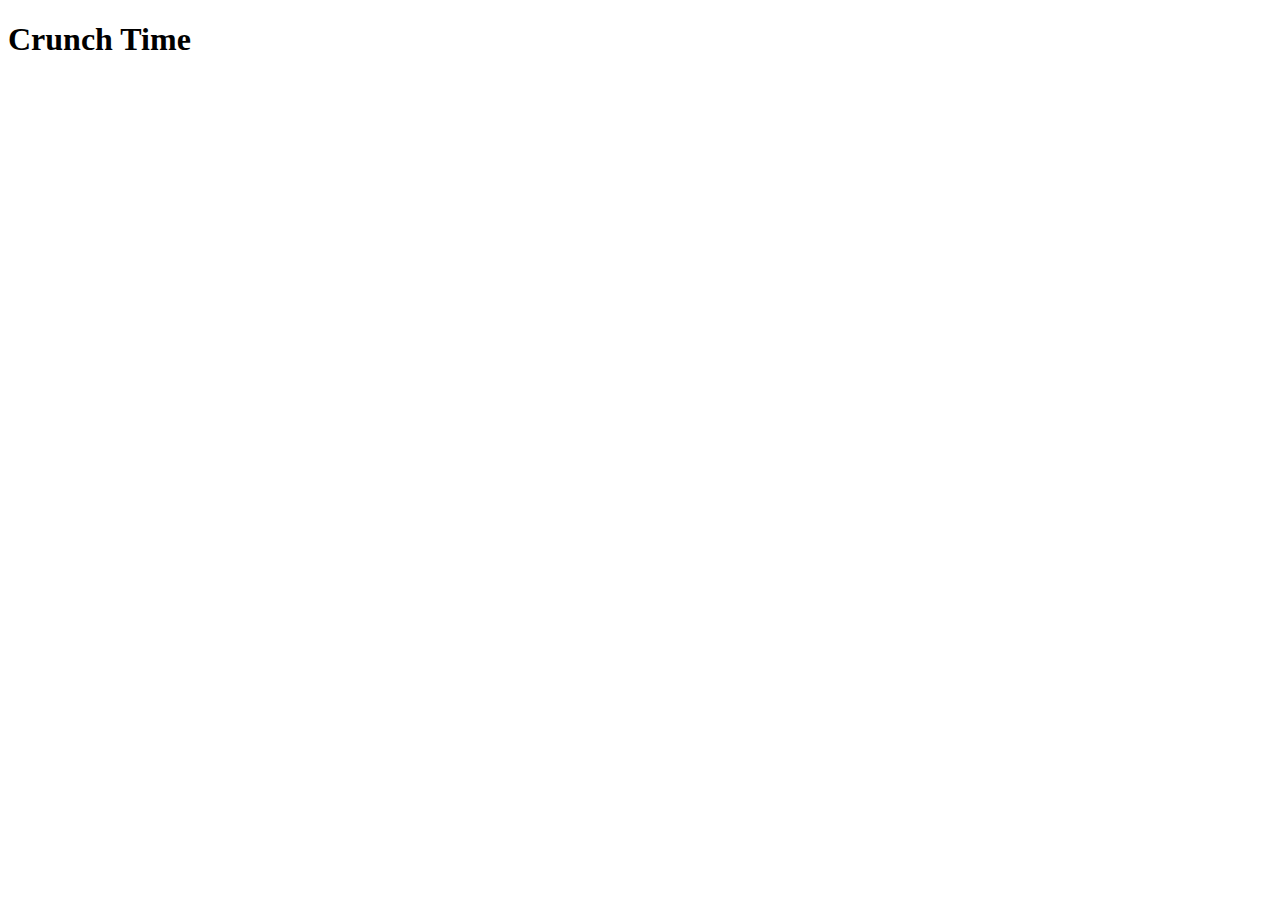
==== index.html @ 93298366 "set up basick html" ====
<!DOCTYPE html>
<html lang="en">
<head>
    <meta charset="UTF-8">
    <meta http-equiv="X-UA-Compatible" content="IE=edge">
    <meta name="viewport" content="width=device-width, initial-scale=1.0">
    <title>Crunch Time </title>
</head>
<body>
    <h1>Crunch Time</h1>
</body>
</html>
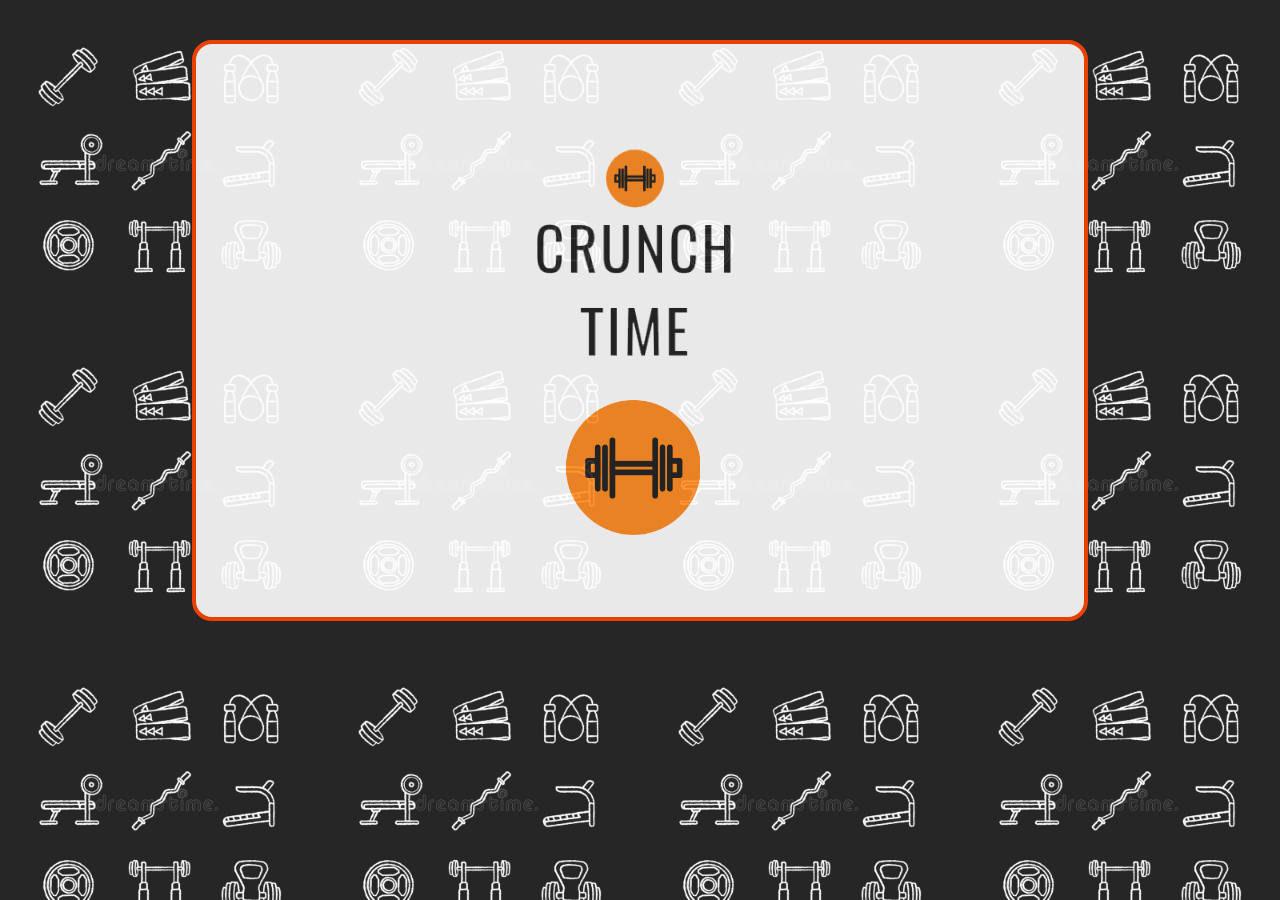
==== commit 427e7733: "main page started" ====
--- a/index.html
+++ b/index.html
@@ -1,12 +1,24 @@
 <!DOCTYPE html>
 <html lang="en">
-<head>
-    <meta charset="UTF-8">
-    <meta http-equiv="X-UA-Compatible" content="IE=edge">
-    <meta name="viewport" content="width=device-width, initial-scale=1.0">
-    <title>Crunch Time </title>
-</head>
-<body>
-    <h1>Crunch Time</h1>
-</body>
+    <head>
+        <meta charset="UTF-8">
+        <meta http-equiv="X-UA-Compatible" content="IE=edge">
+        <meta name="viewport" content="width=device-width, initial-scale=1.0">
+        <link rel="stylesheet" href="https://cdnjs.cloudflare.com/ajax/libs/materialize/1.0.0/css/materialize.min.css">
+        <link rel="stylesheet" href="assets/css/stule.css">
+        <title>Crunch Time </title>
+    </head>
+    
+    <body>
+        <div class="container white">
+            <div class="row">
+                <img  class = "hero" src="assets/images/Black and Yellow Paper Basketball Maximalist Sports Animated Logo (5).png">
+            </div>
+            <div class="row">
+                <img class="enter"src="assets/images/Black and Yellow Paper Basketball Maximalist Sports Animated Logo (6).png">
+            </div>
+        </div>   
+        
+    </body>
+
 </html>--- a/assets/css/stule.css
+++ b/assets/css/stule.css
@@ -0,0 +1,26 @@
+body{
+    background-image: url("../images/strength-training-chalk-white-icons-set-black-background-strength-training-chalk-white-icons-set-black-background-home-188902358.jpg");    
+    background-size: 320px;
+}
+.container{
+   margin-top: 40px;
+   padding-top: 533px;
+   border: 4px solid orangered;
+   border-radius: 20px; 
+   opacity: 0.9;
+}
+.hero{
+    width: 450px;
+    height: 450px;
+    position: absolute;
+    top: 1px;
+    right: 420px;
+}
+.enter{
+    width: 150px;
+    height: 150px;
+    position: absolute;
+    top: 400px;
+    right: 580px;
+}
+
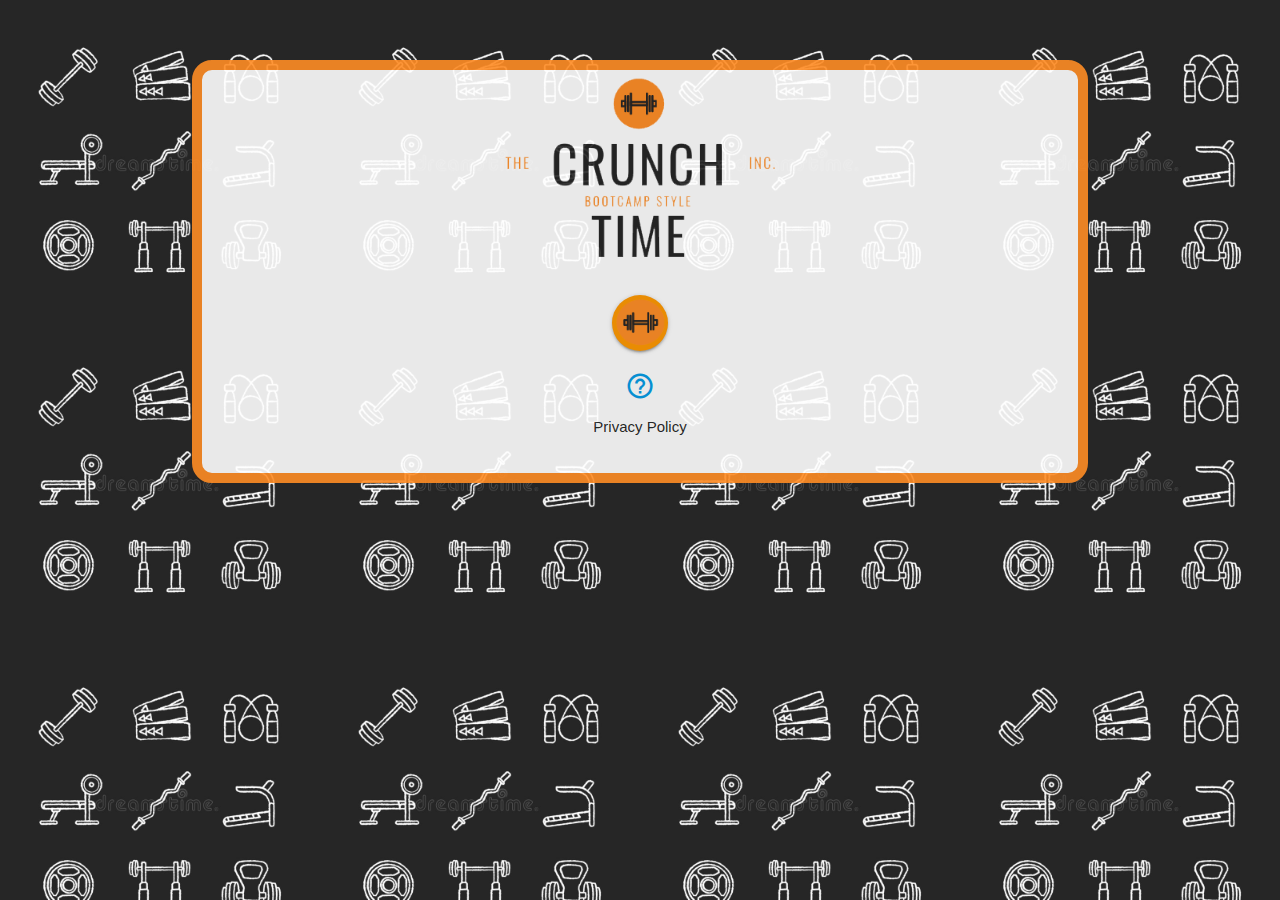
==== commit 7ddace69: "Merge pull request #21 from crunchteam04/feature/main-page" ====
--- a/index.html
+++ b/index.html
@@ -5,20 +5,36 @@
         <meta http-equiv="X-UA-Compatible" content="IE=edge">
         <meta name="viewport" content="width=device-width, initial-scale=1.0">
         <link rel="stylesheet" href="https://cdnjs.cloudflare.com/ajax/libs/materialize/1.0.0/css/materialize.min.css">
+        <link href="https://fonts.googleapis.com/icon?family=Material+Icons" rel="stylesheet">
         <link rel="stylesheet" href="assets/css/stule.css">
         <title>Crunch Time </title>
     </head>
-    
     <body>
         <div class="container white">
             <div class="row">
-                <img  class = "hero" src="assets/images/Black and Yellow Paper Basketball Maximalist Sports Animated Logo (5).png">
+                <div class="col s4"></div>
+                <div class="col s4"><img  class = "responsive-img" src="assets/images/Black and Yellow Paper Basketball Maximalist Sports Animated Logo (5).png"></div>
+                <div class="col s4"></div>
             </div>
             <div class="row">
-                <img class="enter"src="assets/images/Black and Yellow Paper Basketball Maximalist Sports Animated Logo (6).png">
+                <div class="col s5"></div>
+                <div class="col s2 start">
+                    <a class="btn-floating btn-large orange" href="./name.html">
+                        <img  class = "responsive-img start" src="assets/images/Black and Yellow Paper Basketball Maximalist Sports Animated Logo (6).png">
+                    </a>
+                </div>
+                <div class="col s5"></div>
             </div>
-        </div>   
-        
+            <div class="row">
+                <div class="col s5"></div>
+                <div class="col s2 privacy">
+                    <a href="privacy-policy.html">
+                        <i class="small material-icons">help_outline</i>
+                    </a>
+                    <p>Privacy Policy</p>
+                </div>
+                <div class="col s5"></div> 
+            </div>
+        </div>
     </body>
-
 </html>--- a/assets/css/stule.css
+++ b/assets/css/stule.css
@@ -3,24 +3,46 @@
     background-size: 320px;
 }
 .container{
-   margin-top: 40px;
-   padding-top: 533px;
-   border: 4px solid orangered;
+   border: 10px solid #ff8c24;
    border-radius: 20px; 
    opacity: 0.9;
+   margin-top: 60px;
 }
-.hero{
-    width: 450px;
-    height: 450px;
-    position: absolute;
-    top: 1px;
-    right: 420px;
+.start{
+    display: grid;
+    justify-content: center;
 }
-.enter{
-    width: 150px;
-    height: 150px;
-    position: absolute;
-    top: 400px;
-    right: 580px;
+.privacy{
+    display: grid;
+    justify-content: center;
 }
-
+.privacy a i{
+    display: grid;
+    justify-content: center;
+}
+h6{
+    display: grid;
+    justify-content: center;
+    font-weight: bold;
+}
+.avatar{
+    display: grid;
+    justify-content: center;
+}
+.carousel{
+    display: grid;
+    justify-content: center;
+    border: 2px solid black;
+}
+.music{
+    display: grid;
+    justify-content: center;
+}
+.shuffle{
+    display: grid;
+    justify-content: end;
+}
+.left{
+    display: grid;
+    justify-content: end;
+}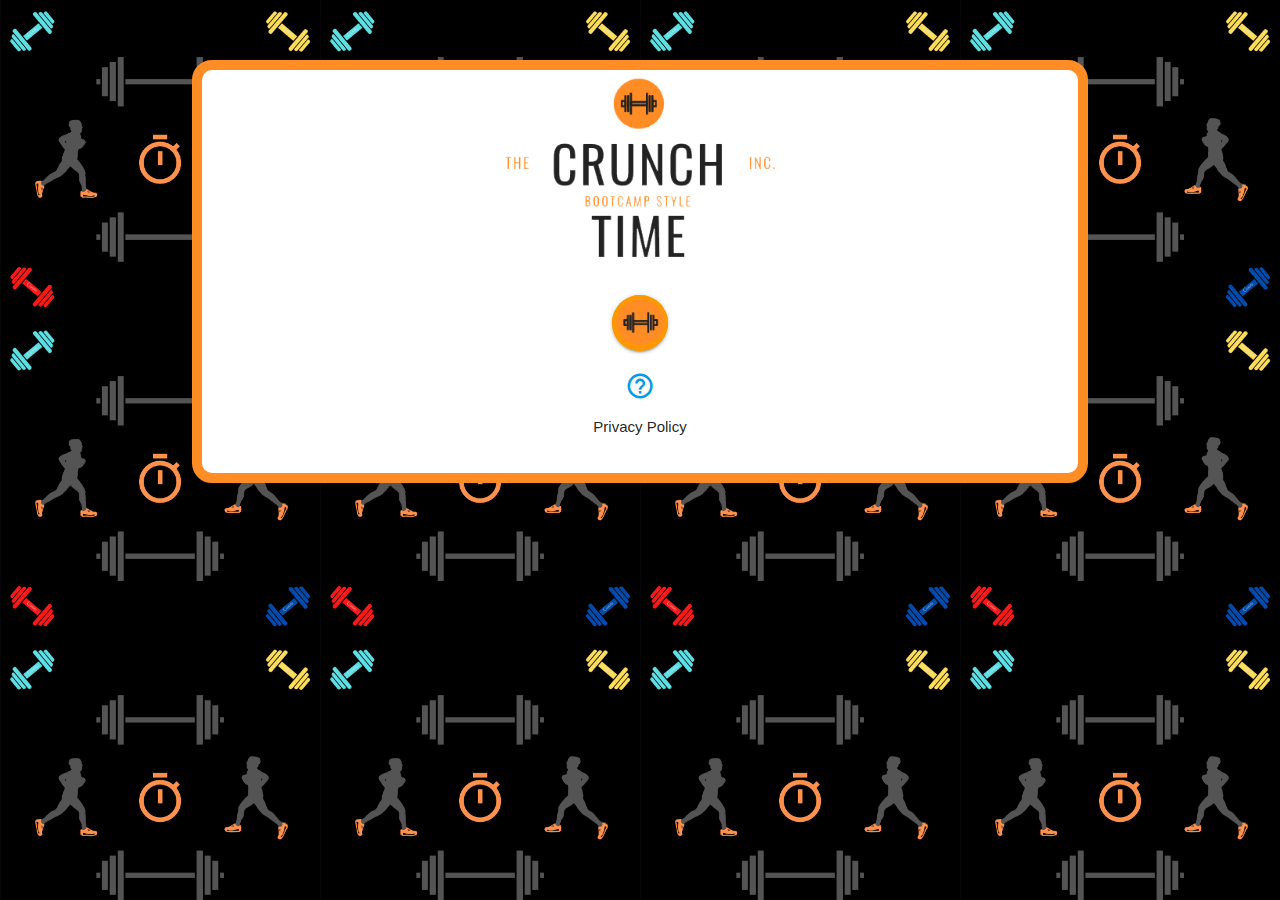
==== commit edc23cb5: "Merge pull request #30 from crunchteam04/feature/nayan" ====
--- a/index.html
+++ b/index.html
@@ -7,6 +7,7 @@
         <link rel="stylesheet" href="https://cdnjs.cloudflare.com/ajax/libs/materialize/1.0.0/css/materialize.min.css">
         <link href="https://fonts.googleapis.com/icon?family=Material+Icons" rel="stylesheet">
         <link rel="stylesheet" href="assets/css/stule.css">
+        <link rel="shortcut icon" type="image/jpg" href="../Crunch-Time/assets/images/Black and Yellow Paper Basketball Maximalist Sports Animated Logo (6).png"/>
         <title>Crunch Time </title>
     </head>
     <body>
@@ -19,7 +20,7 @@
             <div class="row">
                 <div class="col s5"></div>
                 <div class="col s2 start">
-                    <a class="btn-floating btn-large orange" href="./name.html">
+                    <a class="btn-floating btn-large pulse orange" href="./name.html">
                         <img  class = "responsive-img start" src="assets/images/Black and Yellow Paper Basketball Maximalist Sports Animated Logo (6).png">
                     </a>
                 </div>
--- a/assets/css/stule.css
+++ b/assets/css/stule.css
@@ -1,12 +1,12 @@
 body{
-    background-image: url("../images/strength-training-chalk-white-icons-set-black-background-strength-training-chalk-white-icons-set-black-background-home-188902358.jpg");    
+    background-image: url("../images/background.PNG");    
     background-size: 320px;
 }
 .container{
    border: 10px solid #ff8c24;
    border-radius: 20px; 
-   opacity: 0.9;
    margin-top: 60px;
+   
 }
 .start{
     display: grid;
@@ -45,4 +45,29 @@
 .left{
     display: grid;
     justify-content: end;
-}+}
+
+.slideContainer{
+    width: 75%;
+    
+}
+
+.slider{
+    width: 100%;
+    height: 20px;
+}
+
+.slider::after{
+    content: '60 ';
+    font-size: 1.2rem;
+    position: absolute;
+    left: 97%;
+    top: 100%;
+}
+.slider::before{
+    content: '0';
+    font-size: 1.2rem;
+    position: absolute;
+    right: 97%;
+    top: 100%;
+}
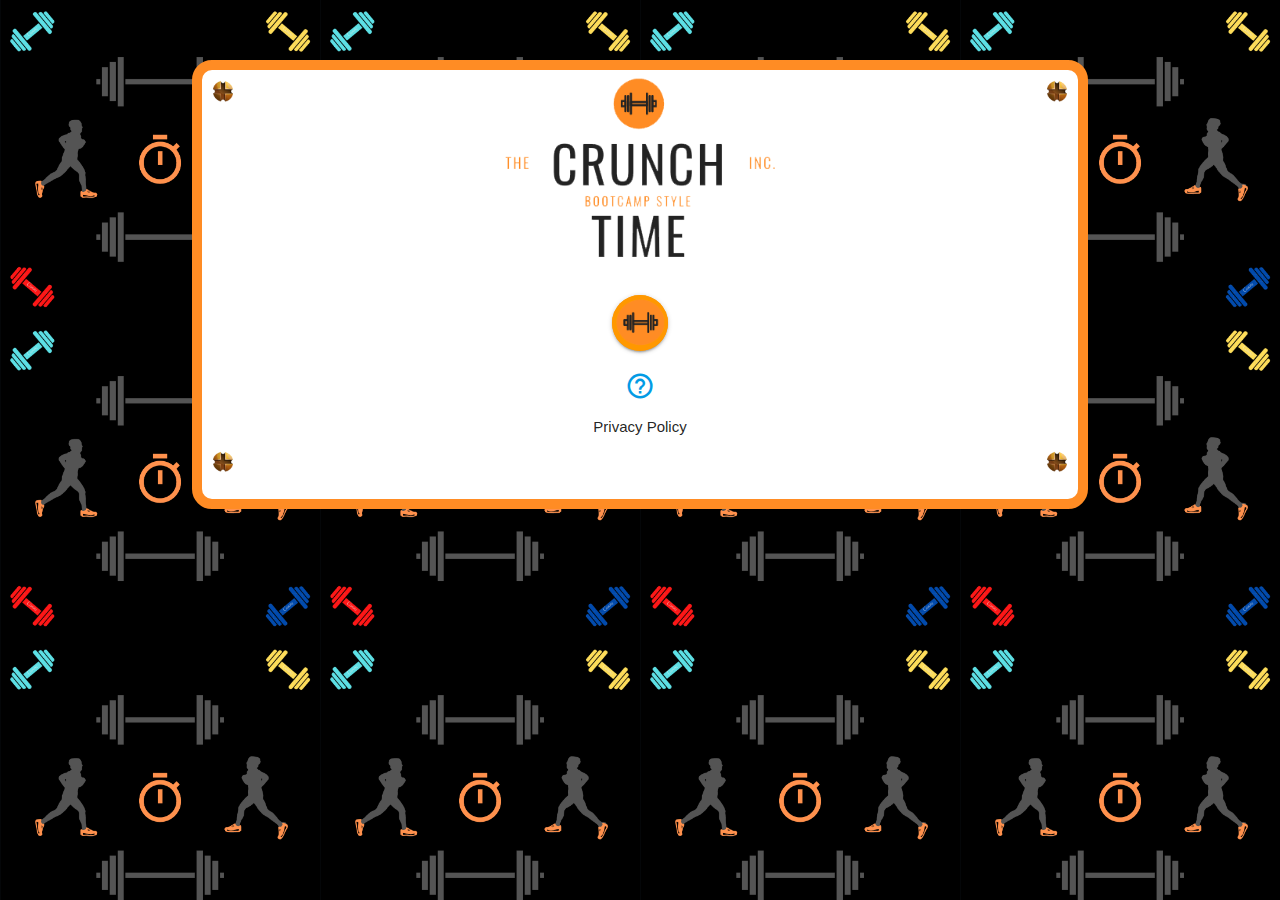
==== commit f35d413e: "final final commit" ====
--- a/index.html
+++ b/index.html
@@ -7,15 +7,19 @@
         <link rel="stylesheet" href="https://cdnjs.cloudflare.com/ajax/libs/materialize/1.0.0/css/materialize.min.css">
         <link href="https://fonts.googleapis.com/icon?family=Material+Icons" rel="stylesheet">
         <link rel="stylesheet" href="assets/css/stule.css">
-        <link rel="shortcut icon" type="image/jpg" href="../Crunch-Time/assets/images/Black and Yellow Paper Basketball Maximalist Sports Animated Logo (6).png"/>
+        <link rel="shortcut icon" type="image/jpg" href="./assets/images/Black and Yellow Paper Basketball Maximalist Sports Animated Logo (6).png"/>
         <title>Crunch Time </title>
     </head>
     <body>
         <div class="container white">
             <div class="row">
-                <div class="col s4"></div>
+                <div class="col s4">
+                    <img class="responsive-img topLeft" src="assets/images/cross-screw-head-icon-cartoon-260nw-1459776539.png">
+                </div>
                 <div class="col s4"><img  class = "responsive-img" src="assets/images/Black and Yellow Paper Basketball Maximalist Sports Animated Logo (5).png"></div>
-                <div class="col s4"></div>
+                <div class="col s4 topRight">
+                    <img class="responsive-img topRight1" src="assets/images/cross-screw-head-icon-cartoon-260nw-1459776539.png">
+                </div>
             </div>
             <div class="row">
                 <div class="col s5"></div>
@@ -27,14 +31,18 @@
                 <div class="col s5"></div>
             </div>
             <div class="row">
-                <div class="col s5"></div>
+                <div class="col s5">
+                    <img class="responsive-img bottomLeft" src="assets/images/cross-screw-head-icon-cartoon-260nw-1459776539.png">
+                </div>
                 <div class="col s2 privacy">
                     <a href="privacy-policy.html">
                         <i class="small material-icons">help_outline</i>
                     </a>
                     <p>Privacy Policy</p>
                 </div>
-                <div class="col s5"></div> 
+                <div class="col s5 bottomRight">
+                    <img class="responsive-img bottomRight1" src="assets/images/cross-screw-head-icon-cartoon-260nw-1459776539.png">
+                </div> 
             </div>
         </div>
     </body>
--- a/assets/css/stule.css
+++ b/assets/css/stule.css
@@ -24,6 +24,8 @@
     display: grid;
     justify-content: center;
     font-weight: bold;
+    color: #ff8c24;
+    text-shadow: 1px 2.8px black;
 }
 .avatar{
     display: grid;
@@ -65,9 +67,64 @@
     top: 100%;
 }
 .slider::before{
-    content: '0';
+    content: '1';
     font-size: 1.2rem;
     position: absolute;
     right: 97%;
     top: 100%;
 }
+
+.potatoes {
+    display: flex;
+    flex-direction: column;
+    align-items: center;
+}
+
+.exer{
+    display: grid;
+    justify-content: center;
+}
+
+.exercise-img{
+    width: 200px;
+    height: 200px;
+}
+
+.quotebox{
+    display: grid;
+    justify-content: center;
+}
+
+.topLeft{
+    width: 20px;
+    height: 20px;
+    padding-top: 10px;
+}
+
+.topRight{
+    display: grid;
+    justify-content: end;
+  
+}
+.topRight1{
+    width: 20px;
+    height: 20px;
+    padding-top: 10px
+}
+
+.bottomLeft{
+    width: 20px;
+    height: 20px;
+    padding-top: 80px;
+}
+
+.bottomRight{
+    display: grid;
+    justify-content: end;
+  
+}
+.bottomRight1{
+    width: 20px;
+    height: 20px;
+    padding-top: 80px
+}